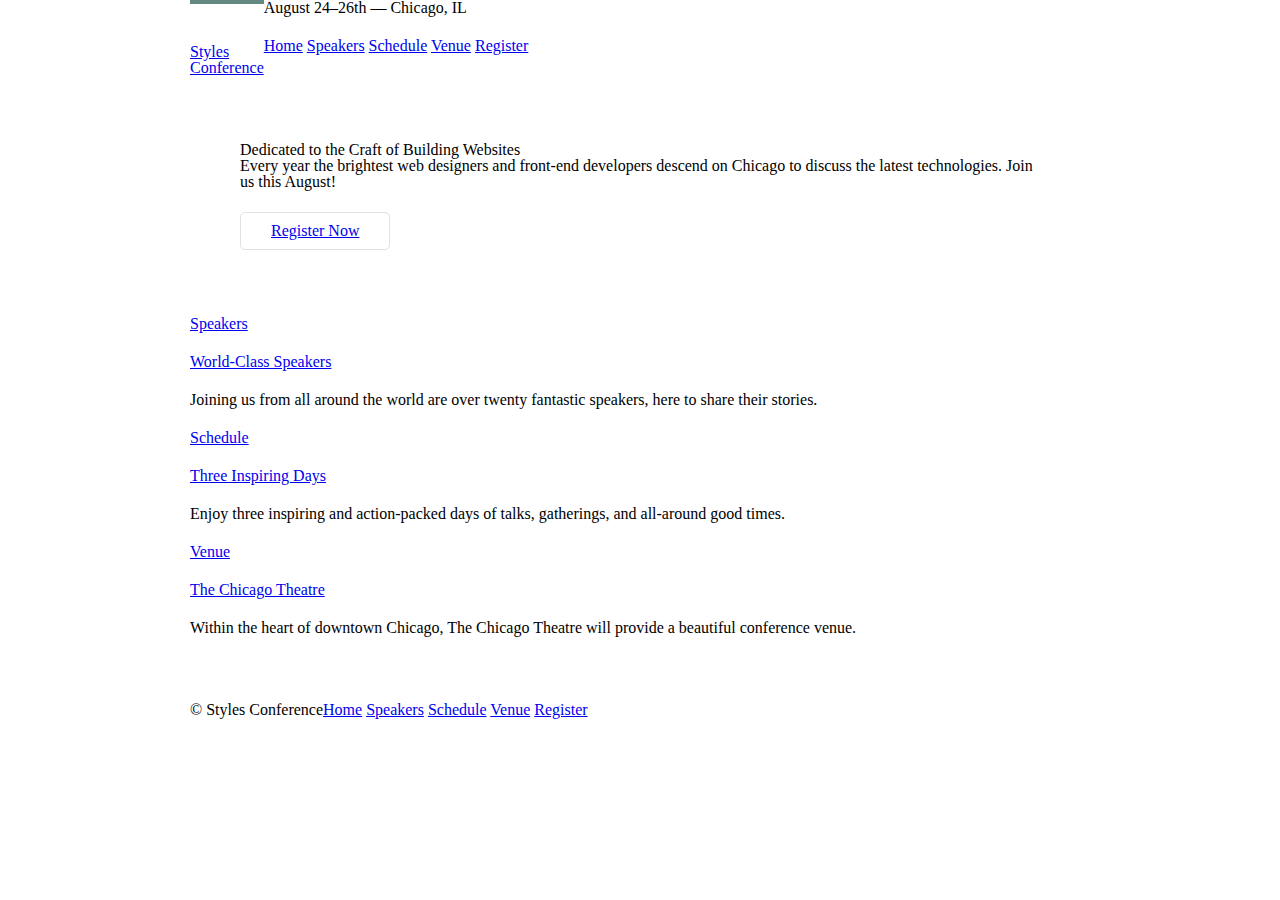
==== index.html @ f41a0fa4 "9/24" ====
<!DOCTYPE html>
<html lang="en">

  <head>
    <meta charset="utf-8">
    <title>Styles Conference</title>
    <link rel="stylesheet" href="assets/stylesheets/main.css">
  </head>

  <body>

    <!-- Header -->

    <header class="container group">

      <h1 class="logo">
        <a href="index.html">Styles <br> Conference</a>
      </h1>

      <h3>August 24&ndash;26th &mdash; Chicago, IL</h3>

      <nav>
        <a href="index.html">Home</a>
        <a href="speakers.html">Speakers</a>
        <a href="schedule.html">Schedule</a>
        <a href="venue.html">Venue</a>
        <a href="register.html">Register</a>
      </nav>

    </header>

    <!-- Hero -->

    <section class="hero container">

      <h2>Dedicated to the Craft of Building Websites</h2>

      <p>Every year the brightest web designers and front-end developers descend on Chicago to discuss the latest technologies. Join us this August!</p>

      <a class="btn btn-alt" href="register.html">Register Now</a>

    </section>

    <!-- Teasers -->

    <section class="container">

      <section>
        <a href="speakers.html">
          <h5>Speakers</h5>
          <h3>World-Class Speakers</h3>
        </a>
        <p>Joining us from all around the world are over twenty fantastic speakers, here to share their stories.</p>
      </section>

      <section>
        <a href="schedule.html">
          <h5>Schedule</h5>
          <h3>Three Inspiring Days</h3>
        </a>
        <p>Enjoy three inspiring and action-packed days of talks, gatherings, and all-around good times.</p>
      </section>

      <section>
        <a href="venue.html">
          <h5>Venue</h5>
          <h3>The Chicago Theatre</h3>
        </a>
        <p>Within the heart of downtown Chicago, The Chicago Theatre will provide a beautiful conference venue.</p>
      </section>

    </section>

    <!-- Footer -->

    <footer class="primary-footer container group">

      <small>&copy; Styles Conference</small>

      <nav>
        <a href="index.html">Home</a>
        <a href="speakers.html">Speakers</a>
        <a href="schedule.html">Schedule</a>
        <a href="venue.html">Venue</a>
        <a href="register.html">Register</a>
      </nav>

    </footer>

  </body>
</html>
---- assets/stylesheets/main.css ----
/* http://meyerweb.com/eric/tools/css/reset/
   v2.0 | 20110126
   License: none (public domain)
*/

html, body, div, span, applet, object, iframe,
h1, h2, h3, h4, h5, h6, p, blockquote, pre,
a, abbr, acronym, address, big, cite, code,
del, dfn, em, img, ins, kbd, q, s, samp,
small, strike, strong, sub, sup, tt, var,
b, u, i, center,
dl, dt, dd, ol, ul, li,
fieldset, form, label, legend,
table, caption, tbody, tfoot, thead, tr, th, td,
article, aside, canvas, details, embed,
figure, figcaption, footer, header, hgroup,
menu, nav, output, ruby, section, summary,
time, mark, audio, video {
  margin: 0;
  padding: 0;
  border: 0;
  font-size: 100%;
  font: inherit;
  vertical-align: baseline;
}
/* HTML5 display-role reset for older browsers */
article, aside, details, figcaption, figure,
footer, header, hgroup, menu, nav, section {
  display: block;
}
body {
  line-height: 1;
}
ol, ul {
  list-style: none;
}
blockquote, q {
  quotes: none;
}
blockquote:before, blockquote:after,
q:before, q:after {
  content: '';
  content: none;
}
table {
  border-collapse: collapse;
  border-spacing: 0;
}

/*
  ========================================
  Grid
  ========================================
*/

*,
*:before,
*:after {
  -webkit-box-sizing: border-box;
     -moz-box-sizing: border-box;
          box-sizing: border-box;
}
.container {
  margin: 0 auto;
  padding-left: 30px;
  padding-right: 30px;
  width: 960px;
}

/*
  ========================================
  Clearfix
  ========================================
*/
.group:before,
.group:after {
  content: "";
  display: table;
}
.group:after {
  clear: both;
}
.group {
  clear: both;
  *zoom: 1;
}
/*
  ========================================
  primary header
  ========================================
*/
.logo{
  border-top: 4px solid #648880;
  padding: 40px 0 22px 0; 
  float:left;
}
/*
  ========================================
  Typography
  ========================================
*/

h1, h3, h4, h5, p {
  margin-bottom: 22px;
}

/*
  ========================================
  Buttons
  ========================================
*/

.btn {
  border-radius: 5px;
  display: inline-block;
  margin: 0;
}
.btn-alt {
  border: 1px solid #dfe2e5;
  padding: 10px 30px;
}

/*
  ========================================
  Home
  ========================================
*/

.hero {
  padding: 22px 80px 66px 80px;
}
/*
  ========================================
  Primary footer
  ========================================
*/

.primary-footer small {
  float: left;
}
.primary-footer{
  padding-bottom:44px;
  padding-top:44px;
}
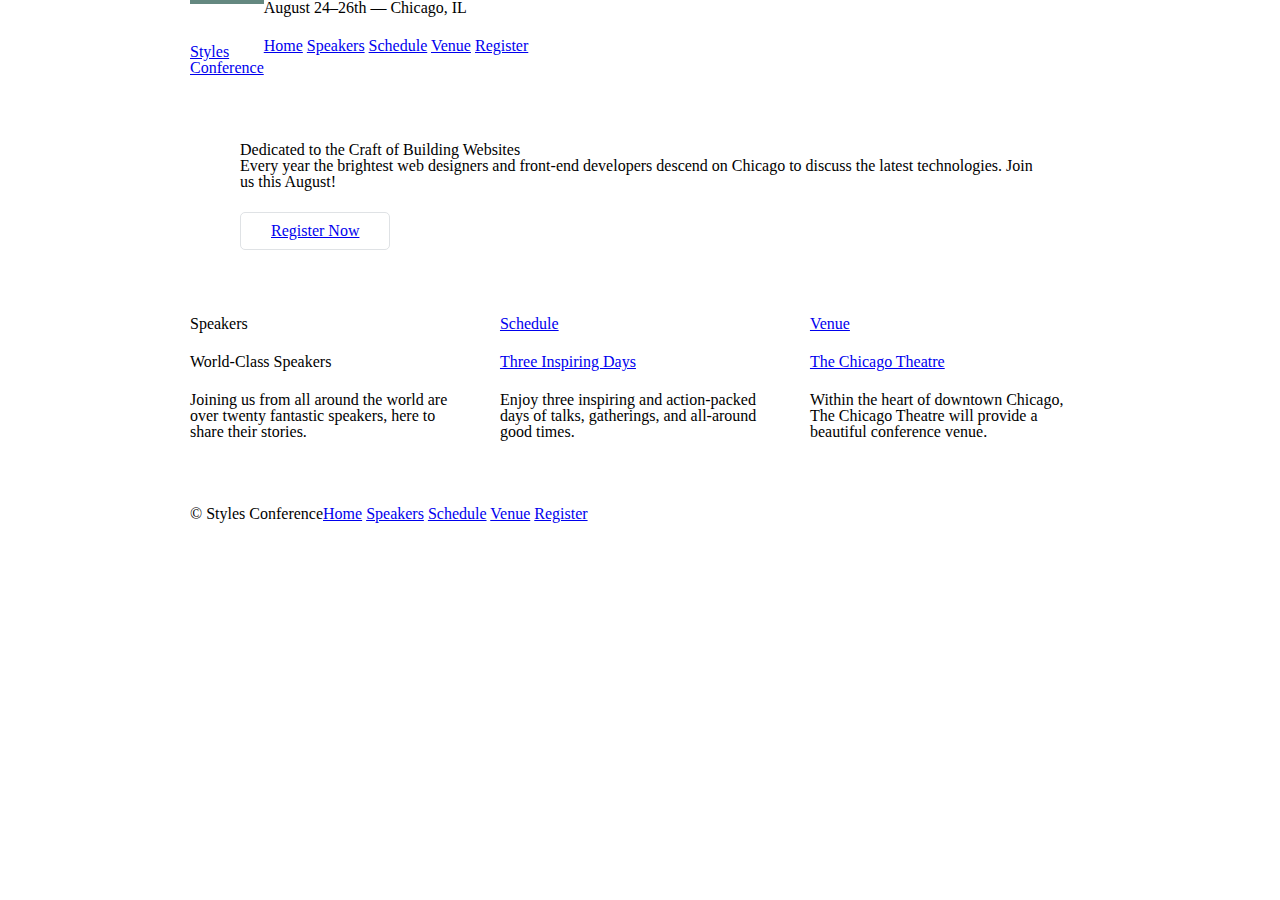
==== commit 13947fe4: "sep27" ====
--- a/index.html
+++ b/index.html
@@ -43,25 +43,30 @@
 
     <!-- Teasers -->
 
-    <section class="container">
+    <section class="grid">
 
-      <section>
+      <!-- Speakers -->
+
+      <section class="col-1-3"
         <a href="speakers.html">
           <h5>Speakers</h5>
           <h3>World-Class Speakers</h3>
         </a>
         <p>Joining us from all around the world are over twenty fantastic speakers, here to share their stories.</p>
-      </section>
+      </section><!--
+      Schedule
 
-      <section>
+    --><section class="col-1-3">
         <a href="schedule.html">
           <h5>Schedule</h5>
           <h3>Three Inspiring Days</h3>
         </a>
         <p>Enjoy three inspiring and action-packed days of talks, gatherings, and all-around good times.</p>
-      </section>
+      </section><!--
 
-      <section>
+      Venue
+
+    --><section class="col-1-3">
         <a href="venue.html">
           <h5>Venue</h5>
           <h3>The Chicago Theatre</h3>
--- a/assets/stylesheets/main.css
+++ b/assets/stylesheets/main.css
@@ -65,6 +65,34 @@
   padding-left: 30px;
   padding-right: 30px;
   width: 960px;
+}
+.container,
+.grid {
+  margin: 0 auto;
+  width: 960px;
+}
+.container {
+  padding-left: 30px;
+  padding-right: 30px;
+}
+
+.col-1-3{
+  width:33.33%;
+}
+.col-2-3{
+  width;66.66%;
+}
+.col-1-3,
+.col-2-3{
+  display:inline-block;
+  vertical-align: top;
+}
+
+.grid,
+.col-1-3,
+.col-2-3{
+  padding-left: 15px;
+  padding-right: 15px;
 }
 
 /*
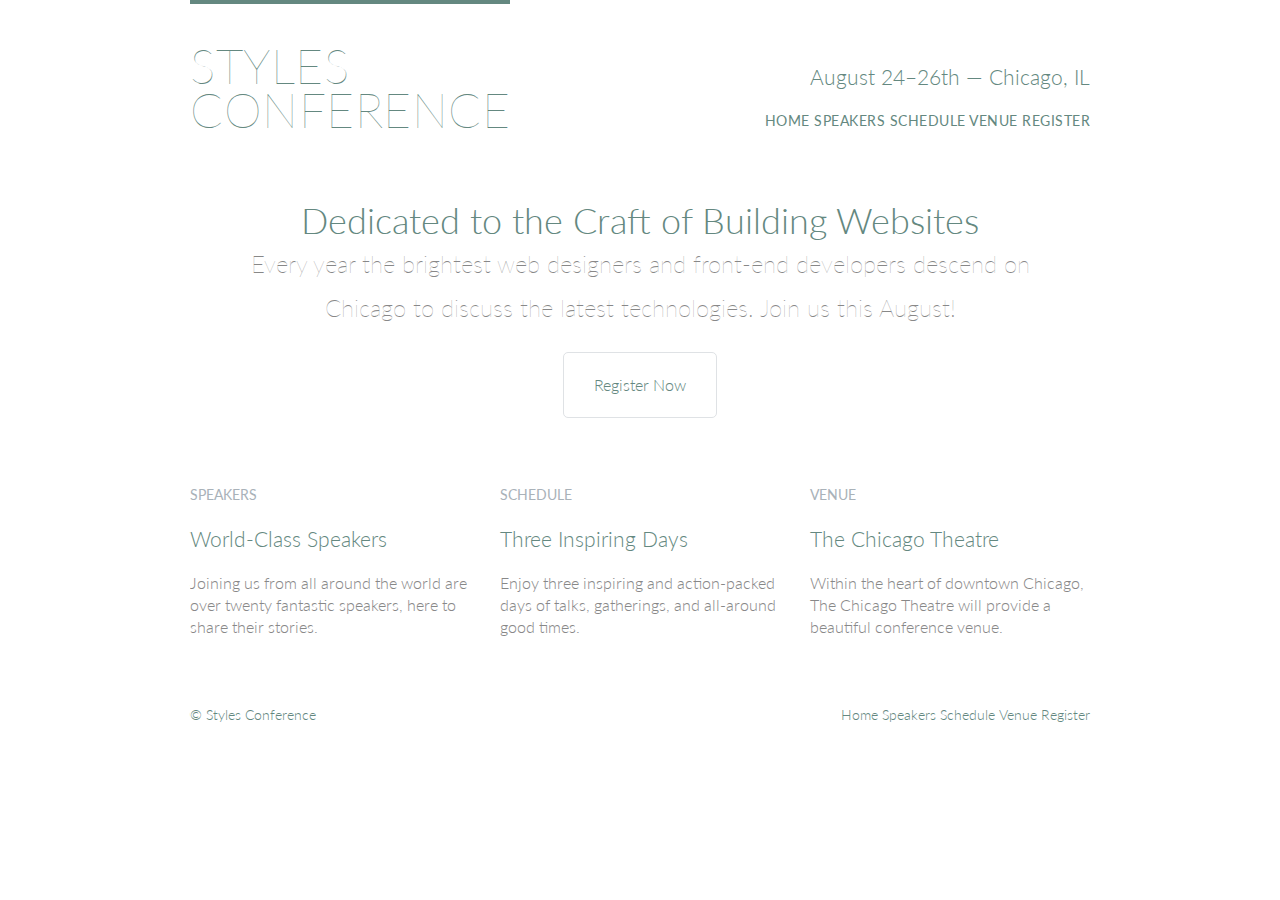
==== commit 892a4b14: "oct 21" ====
--- a/index.html
+++ b/index.html
@@ -5,6 +5,7 @@
     <meta charset="utf-8">
     <title>Styles Conference</title>
     <link rel="stylesheet" href="assets/stylesheets/main.css">
+    <link rel="stylesheet" href="http://fonts.googleapis.com/css?family=Lato:100,300,400">
   </head>
 
   <body>
@@ -17,9 +18,9 @@
         <a href="index.html">Styles <br> Conference</a>
       </h1>
 
-      <h3>August 24&ndash;26th &mdash; Chicago, IL</h3>
+      <h3 class="tagline">August 24&ndash;26th &mdash; Chicago, IL</h3>
 
-      <nav>
+      <nav class="nav primary-nav">
         <a href="index.html">Home</a>
         <a href="speakers.html">Speakers</a>
         <a href="schedule.html">Schedule</a>
@@ -47,7 +48,7 @@
 
       <!-- Speakers -->
 
-      <section class="col-1-3"
+      <section class="teaser col-1-3"
         <a href="speakers.html">
           <h5>Speakers</h5>
           <h3>World-Class Speakers</h3>
@@ -56,7 +57,7 @@
       </section><!--
       Schedule
 
-    --><section class="col-1-3">
+    --><section class="teaser col-1-3">
         <a href="schedule.html">
           <h5>Schedule</h5>
           <h3>Three Inspiring Days</h3>
@@ -66,7 +67,7 @@
 
       Venue
 
-    --><section class="col-1-3">
+    --><section class="teaser col-1-3">
         <a href="venue.html">
           <h5>Venue</h5>
           <h3>The Chicago Theatre</h3>
@@ -82,7 +83,7 @@
 
       <small>&copy; Styles Conference</small>
 
-      <nav>
+      <nav class="nav">
         <a href="index.html">Home</a>
         <a href="speakers.html">Speakers</a>
         <a href="schedule.html">Schedule</a>
--- a/assets/stylesheets/main.css
+++ b/assets/stylesheets/main.css
@@ -49,6 +49,16 @@
 
 /*
   ========================================
+  Custom styles
+  ========================================
+*/
+body {
+  color: #888;
+  font: 300 16px/22px  "lato", "Open Sans", "Helvetica Neue", Helvetica, Arial, sans-serif;
+}
+
+/*
+  ========================================
   Grid
   ========================================
 */
@@ -80,7 +90,7 @@
   width:33.33%;
 }
 .col-2-3{
-  width;66.66%;
+  width:66.66%;
 }
 .col-1-3,
 .col-2-3{
@@ -117,10 +127,25 @@
   primary header
   ========================================
 */
-.logo{
+.logo {
   border-top: 4px solid #648880;
-  padding: 40px 0 22px 0; 
-  float:left;
+  float: left;
+  font-size: 48px;
+  font-weight: 100;
+  line-height: 44px;
+  letter-spacing: .5px;
+  padding: 40px 0 22px 0;
+  text-transform: uppercase;
+}
+.tagline{
+  margin: 66px 0 22px 0;
+  text-align: right;
+}
+.primary-nav{
+  font-size: 14px;
+  font-weight: 400;
+  letter-spacing:  0.5px; 
+  text-transform: uppercase;
 }
 /*
   ========================================
@@ -131,6 +156,52 @@
 h1, h3, h4, h5, p {
   margin-bottom: 22px;
 }
+h1,h2,h3,h4{
+  color:#648880;
+}
+h1{
+  font-size:36px;
+  line-height: 44px;
+}
+h2{
+  font-size: 24px;
+  line-height: 44px;
+}
+h3 {
+  font-size: 21px;
+}
+h4 {
+  font-size: 18px;
+}
+h5 {
+  color:#a9b2b9;
+  font-size: 14px;
+  font-weight: 400;
+  text-transform: uppercase;
+}
+strong {
+  font-weight: 400;
+}
+cite, em {
+  font-style: italic;
+}
+/*
+  ========================================
+  Links
+  ========================================
+*/
+
+a:hover {
+  color: #a9b2b9;
+}
+a {
+  color: #648880;
+  text-decoration: none;
+}
+p a{
+  border-bottom:1px solid #dfe2e5 ;
+}
+
 
 /*
   ========================================
@@ -155,7 +226,16 @@
 */
 
 .hero {
+  line-height: 44px;
   padding: 22px 80px 66px 80px;
+  text-align: center;
+}
+.hero h2{
+  font-size: 36px;
+}
+.hero p{
+  font-size: 24px;
+  font-weight: 100;
 }
 /*
   ========================================
@@ -167,6 +247,21 @@
   float: left;
 }
 .primary-footer{
+  color: #648880;
+  font-size: 14px;
   padding-bottom:44px;
   padding-top:44px;
+}
+.teaser a:hover h3{
+  color:#a9b2b9;
+}
+
+/*
+  ========================================
+  Navigation
+  ========================================
+*/
+
+.nav{
+  text-align: right;
 }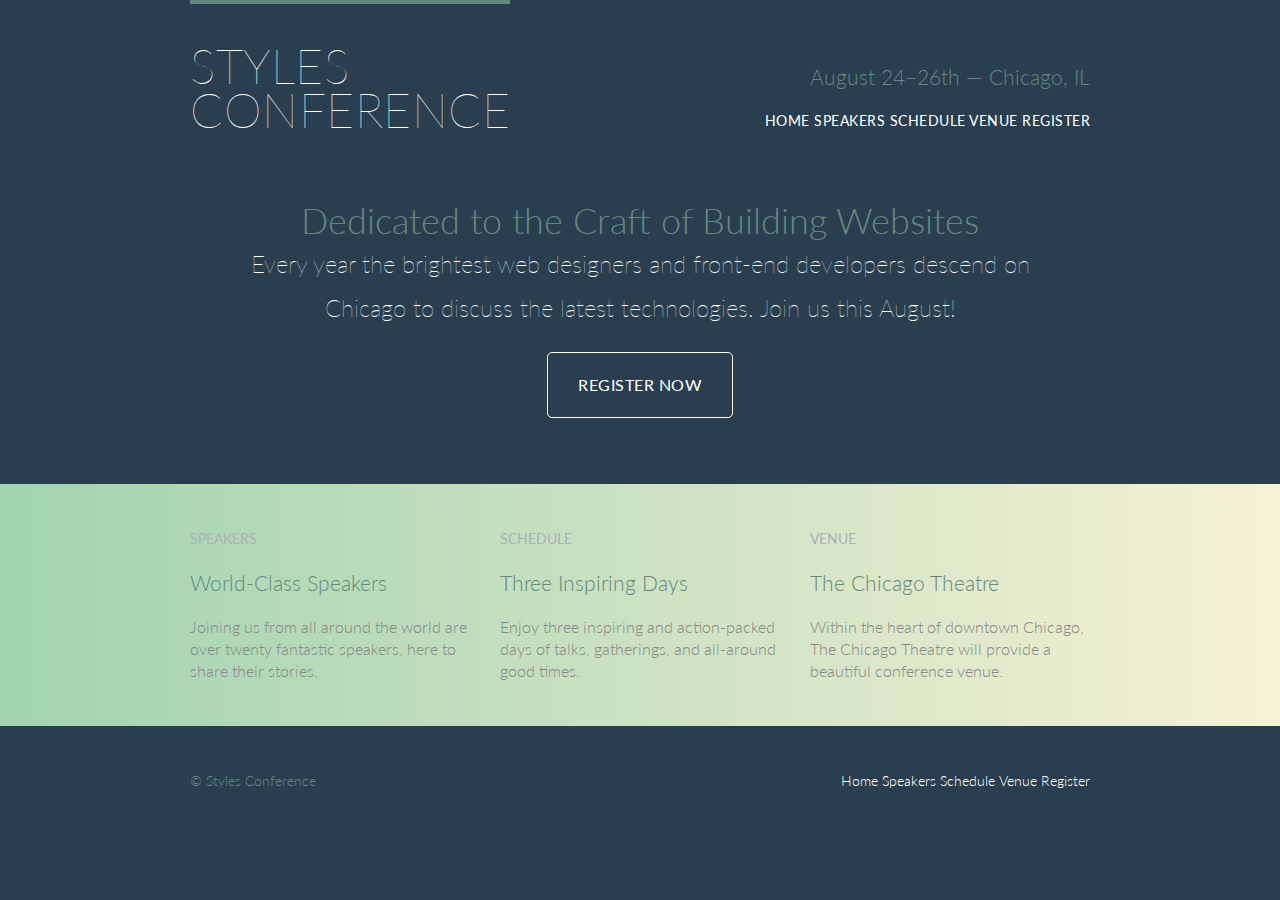
==== commit 69e4bdf4: "october 29th" ====
--- a/index.html
+++ b/index.html
@@ -12,7 +12,7 @@
 
     <!-- Header -->
 
-    <header class="container group">
+    <header class="primary-header container group">
 
       <h1 class="logo">
         <a href="index.html">Styles <br> Conference</a>
@@ -43,40 +43,41 @@
     </section>
 
     <!-- Teasers -->
+    <section class="row">
+      <section class="grid">
 
-    <section class="grid">
+        <!-- Speakers -->
 
-      <!-- Speakers -->
+        <section class="teaser col-1-3">
+          <a href="speakers.html">
+            <h5>Speakers</h5>
+            <h3>World-Class Speakers</h3>
+          </a>
+          <p>Joining us from all around the world are over twenty fantastic speakers, here to share their stories.</p>
+        </section><!--
+        Schedule
 
-      <section class="teaser col-1-3"
-        <a href="speakers.html">
-          <h5>Speakers</h5>
-          <h3>World-Class Speakers</h3>
-        </a>
-        <p>Joining us from all around the world are over twenty fantastic speakers, here to share their stories.</p>
-      </section><!--
-      Schedule
+      --><section class="teaser col-1-3">
+          <a href="schedule.html">
+            <h5>Schedule</h5>
+            <h3>Three Inspiring Days</h3>
+          </a>
+          <p>Enjoy three inspiring and action-packed days of talks, gatherings, and all-around good times.</p>
+        </section><!--
 
-    --><section class="teaser col-1-3">
-        <a href="schedule.html">
-          <h5>Schedule</h5>
-          <h3>Three Inspiring Days</h3>
-        </a>
-        <p>Enjoy three inspiring and action-packed days of talks, gatherings, and all-around good times.</p>
-      </section><!--
+        Venue
 
-      Venue
+      --><section class="teaser col-1-3">
+          <a href="venue.html">
+            <h5>Venue</h5>
+            <h3>The Chicago Theatre</h3>
+          </a>
+          <p>Within the heart of downtown Chicago, The Chicago Theatre will provide a beautiful conference venue.</p>
+        </section>
 
-    --><section class="teaser col-1-3">
-        <a href="venue.html">
-          <h5>Venue</h5>
-          <h3>The Chicago Theatre</h3>
-        </a>
-        <p>Within the heart of downtown Chicago, The Chicago Theatre will provide a beautiful conference venue.</p>
       </section>
-
     </section>
-
+      
     <!-- Footer -->
 
     <footer class="primary-footer container group">
--- a/assets/stylesheets/main.css
+++ b/assets/stylesheets/main.css
@@ -53,6 +53,7 @@
   ========================================
 */
 body {
+  background:#293f50;
   color: #888;
   font: 300 16px/22px  "lato", "Open Sans", "Helvetica Neue", Helvetica, Arial, sans-serif;
 }
@@ -122,6 +123,39 @@
   clear: both;
   *zoom: 1;
 }
+
+/*
+  ========================================
+  Rows
+  ========================================
+*/
+.row{
+  background: #fff;
+  min-width: 960px;
+  padding: 66px 0 44px 0;
+}
+.row,
+.row-alt {
+  background: #cbe2c1;
+  background: -webkit-linear-gradient(to right, #a1d3b0, #f6f1d3);
+  background: -moz-linear-gradient(to right, #a1d3b0, #f6f1d3);
+  background: linear-gradient(to right, #a1d3b0, #f6f1d3);
+  padding: 44px 0 22px 0;
+}
+/*
+  ========================================
+  Leads
+  ========================================
+*/
+
+.lead {
+  text-align: center;
+}
+.lead p {
+  font-size: 21px;
+  line-height: 33px;
+}
+
 /*
   ========================================
   primary header
@@ -201,7 +235,14 @@
 p a{
   border-bottom:1px solid #dfe2e5 ;
 }
-
+.primary-header a,
+.primary-footer a{
+  color: #fff;
+}
+.primary-header a:hover,
+.primary-footer a:hover{
+  color: #648880;
+}
 
 /*
   ========================================
@@ -211,12 +252,22 @@
 
 .btn {
   border-radius: 5px;
+  color: #fff;
+  cursor:pointer;
   display: inline-block;
+  font-weight: 400;
+  letter-spacing: .5px;
   margin: 0;
+  text-transform: uppercase;
 }
 .btn-alt {
-  border: 1px solid #dfe2e5;
+  border: 1px solid #fff;
   padding: 10px 30px;
+  transition: .2s;
+}
+.btn-alt:hover{
+  background:#fff;
+  color: #648880;
 }
 
 /*
@@ -226,6 +277,7 @@
 */
 
 .hero {
+  color: #fff;
   line-height: 44px;
   padding: 22px 80px 66px 80px;
   text-align: center;
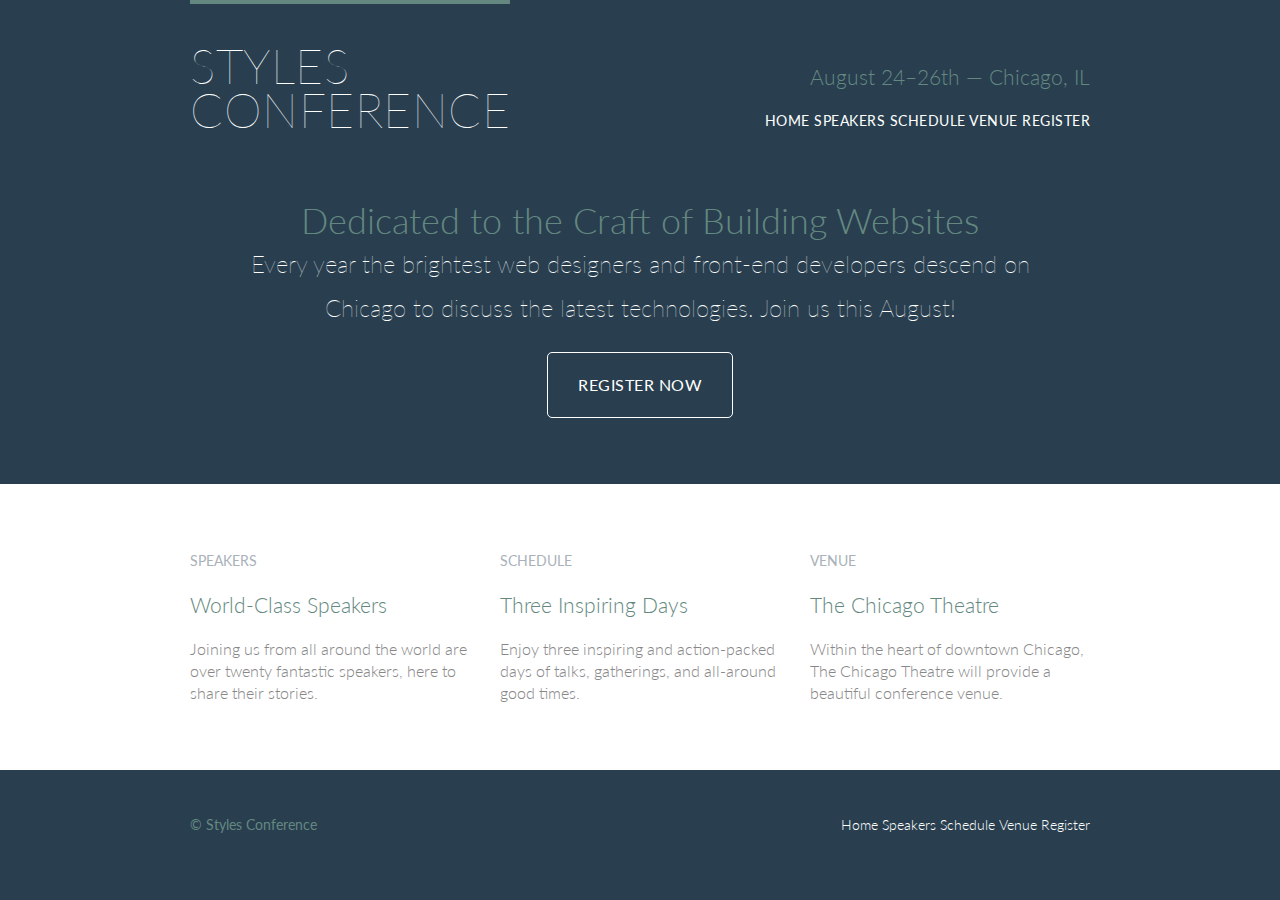
==== commit 73085ac3: "oct 31" ====
--- a/index.html
+++ b/index.html
@@ -43,8 +43,9 @@
     </section>
 
     <!-- Teasers -->
+
     <section class="row">
-      <section class="grid">
+      <div class="grid">
 
         <!-- Speakers -->
 
@@ -55,9 +56,10 @@
           </a>
           <p>Joining us from all around the world are over twenty fantastic speakers, here to share their stories.</p>
         </section><!--
+
         Schedule
 
-      --><section class="teaser col-1-3">
+        --><section class="teaser col-1-3">
           <a href="schedule.html">
             <h5>Schedule</h5>
             <h3>Three Inspiring Days</h3>
@@ -67,7 +69,7 @@
 
         Venue
 
-      --><section class="teaser col-1-3">
+        --><section class="teaser col-1-3">
           <a href="venue.html">
             <h5>Venue</h5>
             <h3>The Chicago Theatre</h3>
@@ -75,9 +77,9 @@
           <p>Within the heart of downtown Chicago, The Chicago Theatre will provide a beautiful conference venue.</p>
         </section>
 
-      </section>
+      </div>
     </section>
-      
+
     <!-- Footer -->
 
     <footer class="primary-footer container group">
--- a/assets/stylesheets/main.css
+++ b/assets/stylesheets/main.css
@@ -52,10 +52,11 @@
   Custom styles
   ========================================
 */
+
 body {
-  background:#293f50;
+  background: #293f50;
   color: #888;
-  font: 300 16px/22px  "lato", "Open Sans", "Helvetica Neue", Helvetica, Arial, sans-serif;
+  font: 300 16px/22px "Lato", "Open Sans", "Helvetica Neue", Helvetica, Arial, sans-serif;
 }
 
 /*
@@ -71,12 +72,6 @@
      -moz-box-sizing: border-box;
           box-sizing: border-box;
 }
-.container {
-  margin: 0 auto;
-  padding-left: 30px;
-  padding-right: 30px;
-  width: 960px;
-}
 .container,
 .grid {
   margin: 0 auto;
@@ -86,31 +81,30 @@
   padding-left: 30px;
   padding-right: 30px;
 }
-
-.col-1-3{
-  width:33.33%;
-}
-.col-2-3{
-  width:66.66%;
-}
-.col-1-3,
-.col-2-3{
-  display:inline-block;
-  vertical-align: top;
-}
-
 .grid,
 .col-1-3,
-.col-2-3{
+.col-2-3 {
   padding-left: 15px;
   padding-right: 15px;
 }
+.col-1-3,
+.col-2-3  {
+  display: inline-block;
+  vertical-align: top;
+}
+.col-1-3 {
+  width: 33.33%;
+}
+.col-2-3 {
+  width: 66.66%;
+}
 
 /*
   ========================================
   Clearfix
   ========================================
 */
+
 .group:before,
 .group:after {
   content: "";
@@ -129,19 +123,63 @@
   Rows
   ========================================
 */
-.row{
+
+.row,
+.row-alt {
+  min-width: 960px;
+}
+.row {
   background: #fff;
-  min-width: 960px;
   padding: 66px 0 44px 0;
 }
-.row,
 .row-alt {
   background: #cbe2c1;
   background: -webkit-linear-gradient(to right, #a1d3b0, #f6f1d3);
-  background: -moz-linear-gradient(to right, #a1d3b0, #f6f1d3);
-  background: linear-gradient(to right, #a1d3b0, #f6f1d3);
+  background:    -moz-linear-gradient(to right, #a1d3b0, #f6f1d3);
+  background:         linear-gradient(to right, #a1d3b0, #f6f1d3);
   padding: 44px 0 22px 0;
 }
+
+/*
+  ========================================
+  Typography
+  ========================================
+*/
+
+h1, h2, h3, h4 {
+  color: #648880;
+}
+h1, h3, h4, h5, p {
+  margin-bottom: 22px;
+}
+h1 {
+  font-size: 36px;
+  line-height: 44px;
+}
+h2 {
+  font-size: 24px;
+  line-height: 44px;
+}
+h3 {
+  font-size: 21px;
+}
+h4 {
+  font-size: 18px;
+}
+h5 {
+  color: #a9b2b9;
+  font-size: 14px;
+  font-weight: 400;
+  text-transform: uppercase;
+}
+strong {
+  font-weight: 400;
+}
+cite,
+em {
+  font-style: italic;
+}
+
 /*
   ========================================
   Leads
@@ -158,116 +196,106 @@
 
 /*
   ========================================
-  primary header
-  ========================================
-*/
+  Links
+  ========================================
+*/
+
+a {
+  color: #648880;
+  text-decoration: none;
+}
+a:hover {
+  color: #a9b2b9;
+}
+p a {
+  border-bottom: 1px solid #dfe2e5;
+}
+.primary-header a,
+.primary-footer a {
+  color: #fff;
+}
+.primary-header a:hover,
+.primary-footer a:hover {
+  color: #648880;
+}
+
+/*
+  ========================================
+  Buttons
+  ========================================
+*/
+
+.btn {
+  border-radius: 5px;
+  color: #fff;
+  cursor: pointer;
+  display: inline-block;
+  font-weight: 400;
+  letter-spacing: .5px;
+  margin: 0;
+  text-transform: uppercase;
+}
+.btn-alt {
+  border: 1px solid #fff;
+  padding: 10px 30px;
+}
+.btn-alt:hover {
+  background: #fff;
+  color: #648880;
+}
+
+/*
+  ========================================
+  Primary header
+  ========================================
+*/
+
 .logo {
   border-top: 4px solid #648880;
   float: left;
   font-size: 48px;
   font-weight: 100;
+  letter-spacing: .5px;
   line-height: 44px;
-  letter-spacing: .5px;
   padding: 40px 0 22px 0;
   text-transform: uppercase;
 }
-.tagline{
+.tagline {
   margin: 66px 0 22px 0;
   text-align: right;
 }
-.primary-nav{
+.primary-nav {
   font-size: 14px;
   font-weight: 400;
-  letter-spacing:  0.5px; 
+  letter-spacing: .5px;
   text-transform: uppercase;
 }
-/*
-  ========================================
-  Typography
-  ========================================
-*/
-
-h1, h3, h4, h5, p {
-  margin-bottom: 22px;
-}
-h1,h2,h3,h4{
-  color:#648880;
-}
-h1{
-  font-size:36px;
-  line-height: 44px;
-}
-h2{
-  font-size: 24px;
-  line-height: 44px;
-}
-h3 {
-  font-size: 21px;
-}
-h4 {
-  font-size: 18px;
-}
-h5 {
-  color:#a9b2b9;
+
+/*
+  ========================================
+  Primary footer
+  ========================================
+*/
+
+.primary-footer {
+  color: #648880;
   font-size: 14px;
-  font-weight: 400;
-  text-transform: uppercase;
-}
-strong {
-  font-weight: 400;
-}
-cite, em {
-  font-style: italic;
-}
-/*
-  ========================================
-  Links
-  ========================================
-*/
-
-a:hover {
-  color: #a9b2b9;
-}
-a {
-  color: #648880;
-  text-decoration: none;
-}
-p a{
-  border-bottom:1px solid #dfe2e5 ;
-}
-.primary-header a,
-.primary-footer a{
-  color: #fff;
-}
-.primary-header a:hover,
-.primary-footer a:hover{
-  color: #648880;
-}
-
-/*
-  ========================================
-  Buttons
-  ========================================
-*/
-
-.btn {
-  border-radius: 5px;
-  color: #fff;
-  cursor:pointer;
-  display: inline-block;
-  font-weight: 400;
-  letter-spacing: .5px;
-  margin: 0;
-  text-transform: uppercase;
-}
-.btn-alt {
-  border: 1px solid #fff;
-  padding: 10px 30px;
-  transition: .2s;
-}
-.btn-alt:hover{
-  background:#fff;
-  color: #648880;
+  padding-bottom: 44px;
+  padding-top: 44px;
+}
+.primary-footer small {
+  float: left;
+  font-weight: 400;
+}
+
+/*
+  ========================================
+  Navigation
+  ========================================
+*/
+
+.nav {
+  text-align: right;
 }
 
 /*
@@ -282,38 +310,13 @@
   padding: 22px 80px 66px 80px;
   text-align: center;
 }
-.hero h2{
+.hero h2 {
   font-size: 36px;
 }
-.hero p{
+.hero p {
   font-size: 24px;
   font-weight: 100;
 }
-/*
-  ========================================
-  Primary footer
-  ========================================
-*/
-
-.primary-footer small {
-  float: left;
-}
-.primary-footer{
-  color: #648880;
-  font-size: 14px;
-  padding-bottom:44px;
-  padding-top:44px;
-}
-.teaser a:hover h3{
-  color:#a9b2b9;
-}
-
-/*
-  ========================================
-  Navigation
-  ========================================
-*/
-
-.nav{
-  text-align: right;
-}+.teaser a:hover h3 {
+  color: #a9b2b9;
+}
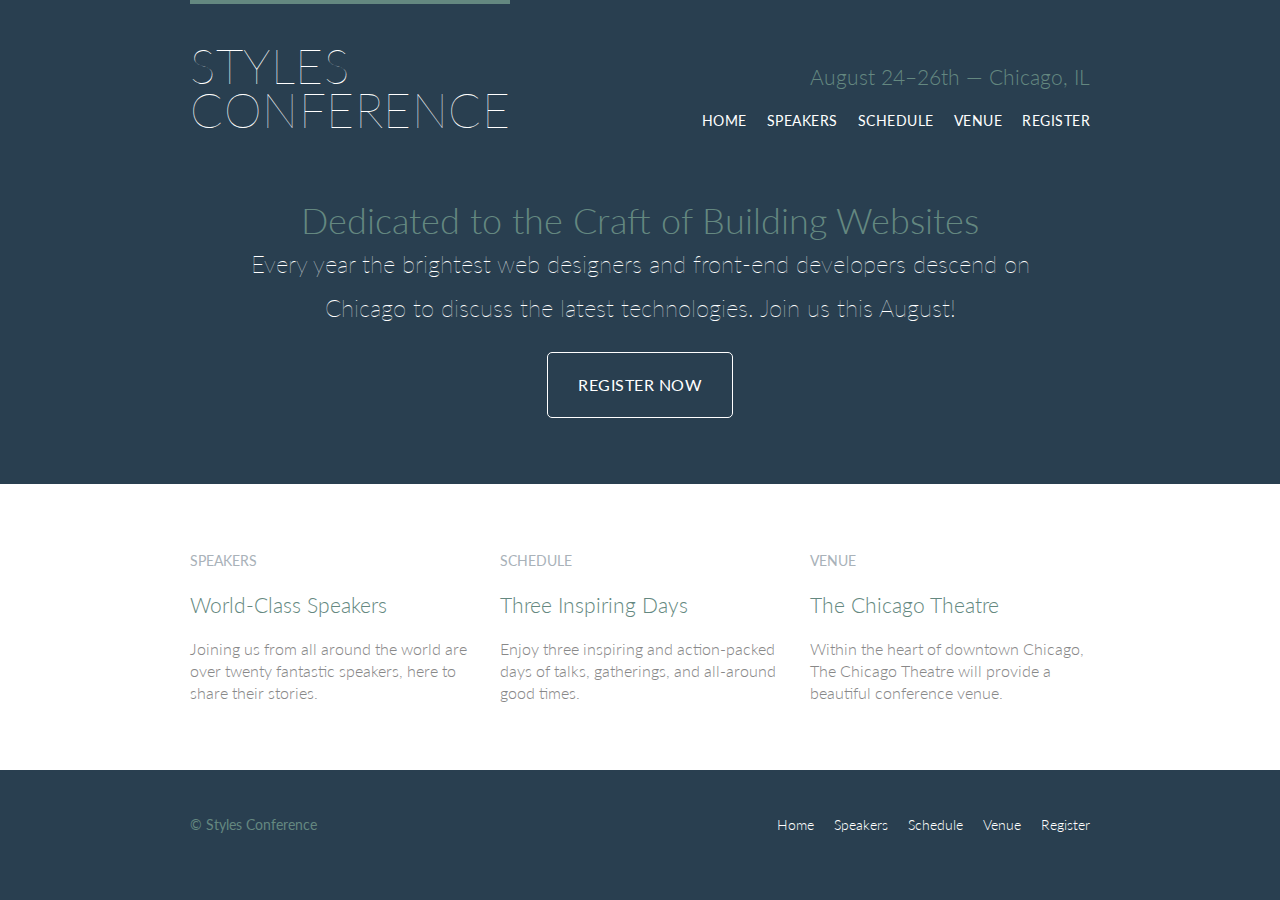
==== commit 3f12afd1: "11-15" ====
--- a/index.html
+++ b/index.html
@@ -21,11 +21,13 @@
       <h3 class="tagline">August 24&ndash;26th &mdash; Chicago, IL</h3>
 
       <nav class="nav primary-nav">
-        <a href="index.html">Home</a>
-        <a href="speakers.html">Speakers</a>
-        <a href="schedule.html">Schedule</a>
-        <a href="venue.html">Venue</a>
-        <a href="register.html">Register</a>
+        <ul>
+          <li><a href="index.html">Home</a></li><!--
+          --><li><a href="speakers.html">Speakers</a></li><!--
+          --><li><a href="schedule.html">Schedule</a></li><!--
+          --><li><a href="venue.html">Venue</a></li><!--
+          --><li><a href="register.html">Register</a></li>
+        </ul>
       </nav>
 
     </header>
@@ -87,11 +89,13 @@
       <small>&copy; Styles Conference</small>
 
       <nav class="nav">
-        <a href="index.html">Home</a>
-        <a href="speakers.html">Speakers</a>
-        <a href="schedule.html">Schedule</a>
-        <a href="venue.html">Venue</a>
-        <a href="register.html">Register</a>
+        <ul>
+          <li><a href="index.html">Home</a></li><!--
+          --><li><a href="speakers.html">Speakers</a></li><!--
+          --><li><a href="schedule.html">Schedule</a></li><!--
+          --><li><a href="venue.html">Venue</a></li><!--
+          --><li><a href="register.html">Register</a></li>
+        </ul>
       </nav>
 
     </footer>
--- a/assets/stylesheets/main.css
+++ b/assets/stylesheets/main.css
@@ -297,6 +297,14 @@
 .nav {
   text-align: right;
 }
+.nav li {
+  display: inline-block;
+  margin: 0 10px;
+  vertical-align: top;
+}
+.nav li:last-child {
+  margin-right: 0;
+}
 
 /*
   ========================================
@@ -320,3 +328,20 @@
 .teaser a:hover h3 {
   color: #a9b2b9;
 }
+
+/*
+  ========================================
+  Speakers
+  ========================================
+*/
+
+.speaker {
+  margin-bottom: 44px;
+}
+.speaker-info {
+  border: 1px solid #dfe2e5;
+  border-radius: 5px;
+  margin-top: 88px;
+  padding: 22px 0;
+  text-align: center;
+}
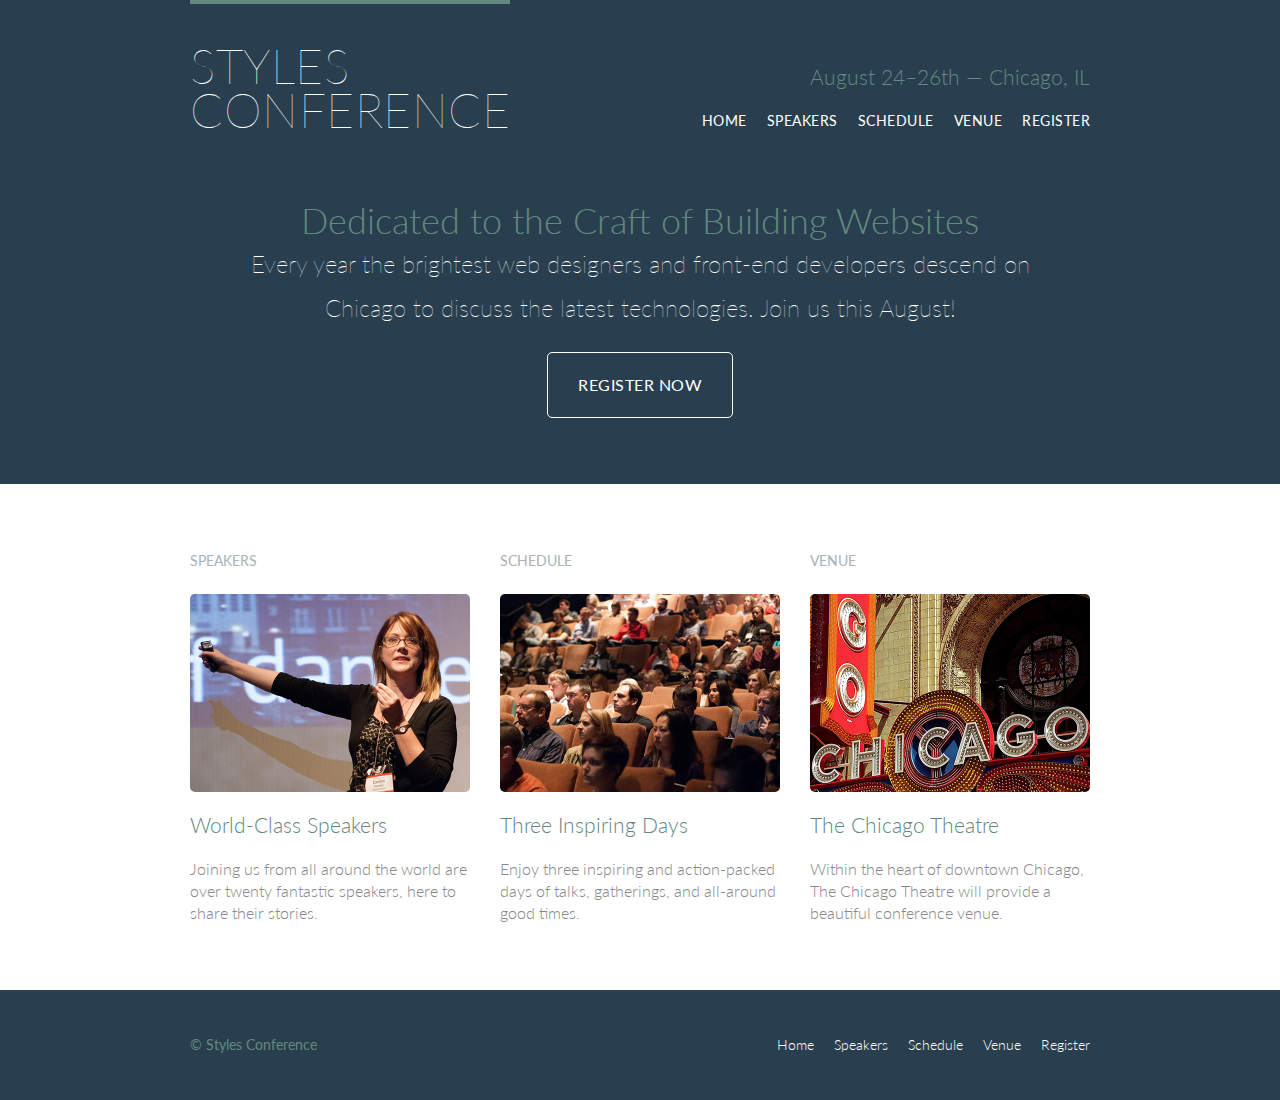
==== commit fb7b9d28: "11/15" ====
--- a/index.html
+++ b/index.html
@@ -52,8 +52,9 @@
         <!-- Speakers -->
 
         <section class="teaser col-1-3">
+          <h5>Speakers</h5>
           <a href="speakers.html">
-            <h5>Speakers</h5>
+            <img src="assets/images/home/speakers.jpg" alt="Professional Speaker">
             <h3>World-Class Speakers</h3>
           </a>
           <p>Joining us from all around the world are over twenty fantastic speakers, here to share their stories.</p>
@@ -62,8 +63,9 @@
         Schedule
 
         --><section class="teaser col-1-3">
+          <h5>Schedule</h5>
           <a href="schedule.html">
-            <h5>Schedule</h5>
+            <img src="assets/images/home/schedule.jpg" alt="Schedule">
             <h3>Three Inspiring Days</h3>
           </a>
           <p>Enjoy three inspiring and action-packed days of talks, gatherings, and all-around good times.</p>
@@ -72,8 +74,9 @@
         Venue
 
         --><section class="teaser col-1-3">
+          <h5>Venue</h5>
           <a href="venue.html">
-            <h5>Venue</h5>
+            <img src="assets/images/home/venue.jpg" alt="Venue">
             <h3>The Chicago Theatre</h3>
           </a>
           <p>Within the heart of downtown Chicago, The Chicago Theatre will provide a beautiful conference venue.</p>
--- a/assets/stylesheets/main.css
+++ b/assets/stylesheets/main.css
@@ -328,6 +328,12 @@
 .teaser a:hover h3 {
   color: #a9b2b9;
 }
+.teaser img {
+  border-radius: 5px;
+  display: block;
+  margin-bottom: 22px;
+  max-width: 100%
+}
 
 /*
   ========================================
